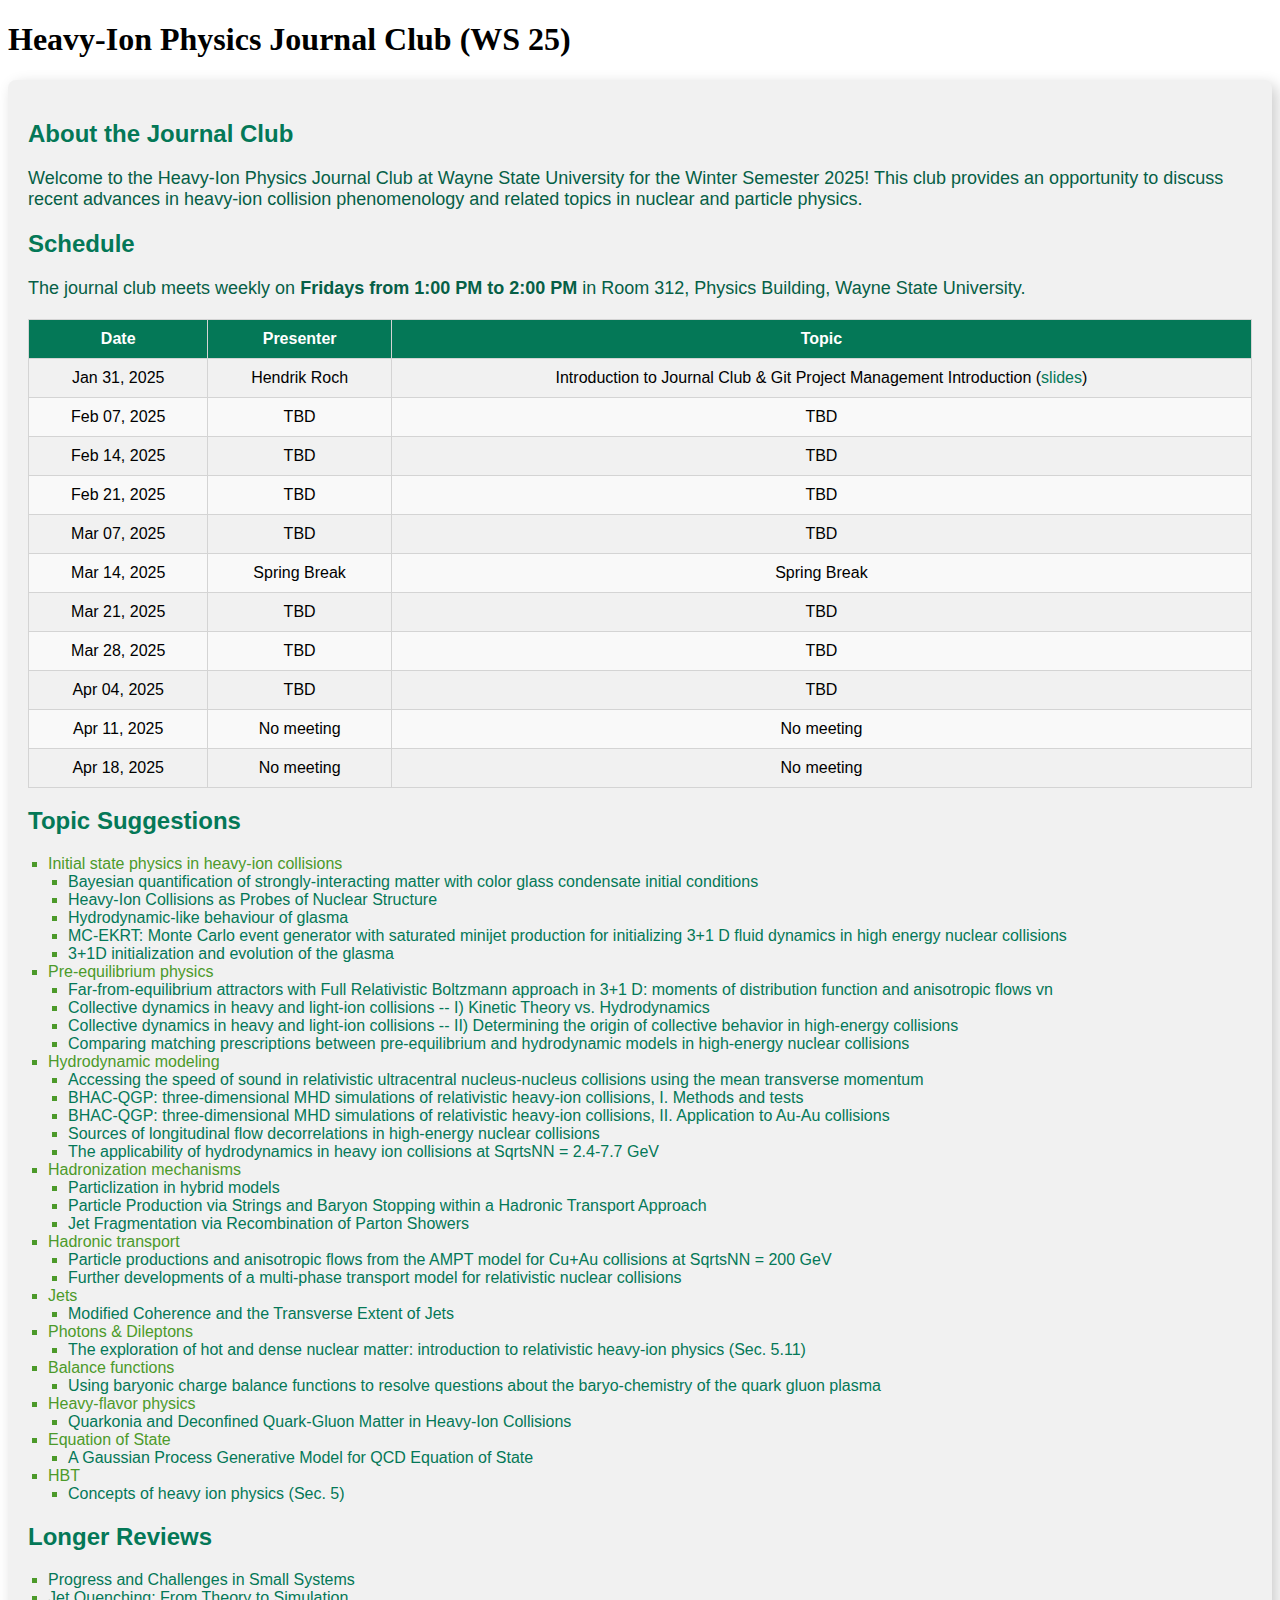
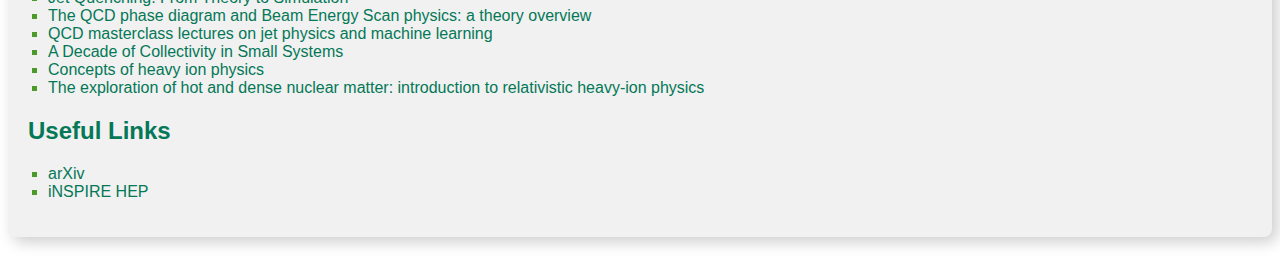
==== ws25_heavyion.html @ e43f3d15 "Add slides git intro talk link" ====
<!--
  Author: Hendrik Roch
  Copyright: 2025
  This is the sub-page for the Heavy-Ion Physics Journal Club (WS 25) at Wayne State University.
-->

<!DOCTYPE html>
<html lang="en">
<head>
    <title>Heavy-Ion Physics Journal Club (WS 25)</title>
    <meta charset="utf-8">
    <meta name="description" content="Heavy-Ion Physics Journal Club at Wayne State University (WS 25)">
    <meta name="keywords" content="heavy-ion physics, journal club, Wayne State University">
    <meta name="author" content="Hendrik Roch">
    <link rel="shortcut icon" type="image/x-icon" href="images/favicon.ico">
    <link rel="stylesheet" href="styles/style.css">
    <style>
        /* Styling for journal club page */
        .journal-club-container {
            margin: 20px auto;
            padding: 20px;
            background-color: #f1f1f1;
            box-shadow: 5px 5px 15px rgba(0, 0, 0, 0.2);
            border-radius: 8px;
            font-family: Verdana, sans-serif;
        }

        .journal-club-container h1, .journal-club-container h2 {
            color: #047857; /* Green-themed headers */
        }

        .journal-club-container p {
            font-size: 18px;
            color: #065f46; /* Dark green text */
        }

        .journal-club-container ul {
            list-style-type: square;
            padding-left: 20px;
            color: #4c9a2a; /* Slightly lighter green for list items */
        }

        .journal-club-container a {
            color: #047857;
            text-decoration: none;
        }

        .journal-club-container a:hover {
            text-decoration: underline;
            color: #065f46;
        }

        .schedule-table {
            width: 100%;
            border-collapse: collapse;
            margin-top: 20px;
        }

        .schedule-table th, .schedule-table td {
            border: 1px solid #d4d4d4;
            padding: 10px;
            text-align: center;
        }

        .schedule-table th {
            background-color: #047857;
            color: white;
        }

        .schedule-table tr:nth-child(even) {
            background-color: #f9f9f9;
        }
    </style>
</head>

<body>
  <div id="containerFlexible">
    <!-- header -->
    <div class="header">
      <h1 class="text-green-700">Heavy-Ion Physics Journal Club (WS 25)</h1>
    </div>

    <!-- insert navigation bar -->
    <script id="insert_menu" src="scripts/nav.js"></script>

    <!-- main content -->
    <div class="journal-club-container">
      <!-- Introduction -->
      <h2>About the Journal Club</h2>
      <p>
        Welcome to the Heavy-Ion Physics Journal Club at Wayne State University for the Winter Semester 2025! 
        This club provides an opportunity to discuss recent advances in heavy-ion collision phenomenology 
        and related topics in nuclear and particle physics.
      </p>

      <!-- Schedule -->
      <h2>Schedule</h2>
      <p>
        The journal club meets weekly on <strong>Fridays from 1:00 PM to 2:00 PM</strong> in Room 312, 
        Physics Building, Wayne State University.
      </p>
      <table class="schedule-table">
        <thead>
          <tr>
            <th>Date</th>
            <th>Presenter</th>
            <th>Topic</th>
          </tr>
        </thead>
        <tbody>
          <tr>
            <td>Jan 31, 2025</td>
            <td>Hendrik Roch</td>
            <td>
                Introduction to Journal Club & Git Project Management Introduction 
                (<a href="https://drive.google.com/file/d/1zXhaEBWAUE68JKhLrCkAyRIJpf4ogfJ6/view?usp=sharing" target="_blank">slides</a>)
            </td>
          </tr>
          <tr>
            <td>Feb 07, 2025</td>
            <td>TBD</td>
            <td>TBD</td>
          </tr>
          <tr>
            <td>Feb 14, 2025</td>
            <td>TBD</td>
            <td>TBD</td>
          </tr>
          <tr>
            <td>Feb 21, 2025</td>
            <td>TBD</td>
            <td>TBD</td>
          </tr>
          <tr>
            <td>Mar 07, 2025</td>
            <td>TBD</td>
            <td>TBD</td>
          </tr>
          <tr>
            <td>Mar 14, 2025</td>
            <td>Spring Break</td>
            <td>Spring Break</td>
          </tr>
          <tr>
            <td>Mar 21, 2025</td>
            <td>TBD</td>
            <td>TBD</td>
          </tr>
          <tr>
            <td>Mar 28, 2025</td>
            <td>TBD</td>
            <td>TBD</td>
          </tr>
          <tr>
            <td>Apr 04, 2025</td>
            <td>TBD</td>
            <td>TBD</td>
          </tr>
          <tr>
            <td>Apr 11, 2025</td>
            <td>No meeting</td>
            <td>No meeting</td>
          </tr>
          <tr>
            <td>Apr 18, 2025</td>
            <td>No meeting</td>
            <td>No meeting</td>
          </tr>
        </tbody>
      </table>

      <!-- Topics -->
      <h2>Topic Suggestions</h2>
      <ul>
        <li>
            Initial state physics in heavy-ion collisions
            <ul>
                <li><a href="https://inspirehep.net/literature/2634713" target="_blank">Bayesian quantification of strongly-interacting matter with color glass condensate initial conditions</a></li>
                <li><a href="https://inspirehep.net/literature/2790840" target="_blank">Heavy-Ion Collisions as Probes of Nuclear Structure</a></li>
                <li><a href="https://inspirehep.net/literature/2800499" target="_blank">Hydrodynamic-like behaviour of glasma</a></li>
                <li><a href="https://inspirehep.net/literature/2801937" target="_blank">MC-EKRT: Monte Carlo event generator with saturated minijet production for initializing 3+1 D fluid dynamics in high energy nuclear collisions</a></li>
                <li><a href="https://inspirehep.net/literature/2667107" target="_blank">3+1D initialization and evolution of the glasma</a></li>
            </ul>
        </li>
        <li>
            Pre-equilibrium physics
            <ul>
                <li><a href="https://inspirehep.net/literature/2829725" target="_blank">Far-from-equilibrium attractors with Full Relativistic Boltzmann approach in 3+1 D: moments of distribution function and anisotropic flows vn</a></li>
                <li><a href="https://inspirehep.net/literature/2854216" target="_blank">Collective dynamics in heavy and light-ion collisions -- I) Kinetic Theory vs. Hydrodynamics</a></li>
                <li><a href="https://inspirehep.net/literature/2854034" target="_blank">Collective dynamics in heavy and light-ion collisions -- II) Determining the origin of collective behavior in high-energy collisions</a></li>
                <li><a href="https://inspirehep.net/literature/2807712" target="_blank">Comparing matching prescriptions between pre-equilibrium and hydrodynamic models in high-energy nuclear collisions</a></li>
            </ul>
        </li>
        <li>
            Hydrodynamic modeling
            <ul>
                <li><a href="https://inspirehep.net/literature/2767143" target="_blank">Accessing the speed of sound in relativistic ultracentral nucleus-nucleus collisions using the mean transverse momentum</a></li>
                <li><a href="https://inspirehep.net/literature/2768366" target="_blank">BHAC-QGP: three-dimensional MHD simulations of relativistic heavy-ion collisions, I. Methods and tests</a></li>
                <li><a href="https://inspirehep.net/literature/2768362" target="_blank">BHAC-QGP: three-dimensional MHD simulations of relativistic heavy-ion collisions, II. Application to Au-Au collisions</a></li>
                <li><a href="https://inspirehep.net/literature/2822112" target="_blank">Sources of longitudinal flow decorrelations in high-energy nuclear collisions</a></li>
                <li><a href="https://inspirehep.net/literature/2011825" target="_blank">The applicability of hydrodynamics in heavy ion collisions at SqrtsNN = 2.4-7.7 GeV</a></li>
            </ul>
        </li>
        <li>
            Hadronization mechanisms
            <ul>
                <li><a href="https://inspirehep.net/literature/1118440" target="_blank">Particlization in hybrid models</a></li>
                <li><a href="https://inspirehep.net/literature/1753714" target="_blank">Particle Production via Strings and Baryon Stopping within a Hadronic Transport Approach</a></li>
                <li><a href="https://inspirehep.net/literature/1413114" target="_blank">Jet Fragmentation via Recombination of Parton Showers</a></li>
            </ul>
        </li>
        <li>
            Hadronic transport
            <ul>
                <li><a href="https://inspirehep.net/literature/1791146" target="_blank">Particle productions and anisotropic flows from the AMPT model for Cu+Au collisions at SqrtsNN = 200 GeV</a></li>
                <li><a href="https://inspirehep.net/literature/1939970" target="_blank">Further developments of a multi-phase transport model for relativistic nuclear collisions</a></li>
            </ul>
        </li>
        <li>
            Jets
            <ul>
                <li><a href="https://inspirehep.net/literature/2868884" target="_blank">Modified Coherence and the Transverse Extent of Jets</a></li>
            </ul>
        </li>
        <li>
            Photons & Dileptons
            <ul>
                <li><a href="https://inspirehep.net/literature/2168969" target="_blank">The exploration of hot and dense nuclear matter: introduction to relativistic heavy-ion physics (Sec. 5.11)</a></li>
            </ul>
        </li>
        <li>
            Balance functions
            <ul>
                <li><a href="https://inspirehep.net/literature/2163227" target="_blank">Using baryonic charge balance functions to resolve questions about the baryo-chemistry of the quark gluon plasma</a></li>
            </ul>
        </li>
        <li>
            Heavy-flavor physics
            <ul>
                <li><a href="https://inspirehep.net/literature/2868872" target="_blank">Quarkonia and Deconfined Quark-Gluon Matter in Heavy-Ion Collisions</a></li>
            </ul>
        </li>
        <li>
            Equation of State
            <ul>
                <li><a href="https://inspirehep.net/literature/2843458" target="_blank">A Gaussian Process Generative Model for QCD Equation of State</a></li>
            </ul>
        </li>
        <li>
            HBT
            <ul>
                <li><a href="https://inspirehep.net/literature/655507" target="_blank">Concepts of heavy ion physics (Sec. 5)</a></li>
            </ul>
        </li>
      </ul>

      <h2>Longer Reviews</h2>
        <ul>
            <li><a href="https://inspirehep.net/literature/2747750" target="_blank">Progress and Challenges in Small Systems</a></li>
            <li><a href="https://inspirehep.net/literature/2748749" target="_blank">Jet Quenching: From Theory to Simulation</a></li>
            <li><a href="https://inspirehep.net/literature/2758681" target="_blank">The QCD phase diagram and Beam Energy Scan physics: a theory overview</a></li>
            <li><a href="https://inspirehep.net/literature/2805681" target="_blank">QCD masterclass lectures on jet physics and machine learning</a></li>
            <li><a href="https://inspirehep.net/literature/2806468" target="_blank">A Decade of Collectivity in Small Systems</a></li>
            <li><a href="https://inspirehep.net/literature/655507" target="_blank">Concepts of heavy ion physics</a></li>
            <li><a href="https://inspirehep.net/literature/2168969" target="_blank">The exploration of hot and dense nuclear matter: introduction to relativistic heavy-ion physics</a></li>
        </ul>

      <!-- Useful Links -->
      <h2>Useful Links</h2>
      <ul>
        <li><a href="https://arxiv.org/">arXiv</a></li>
        <li><a href="https://inspirehep.net/">iNSPIRE HEP</a></li>
      </ul>
    </div>
  </div>
</body>
</html>
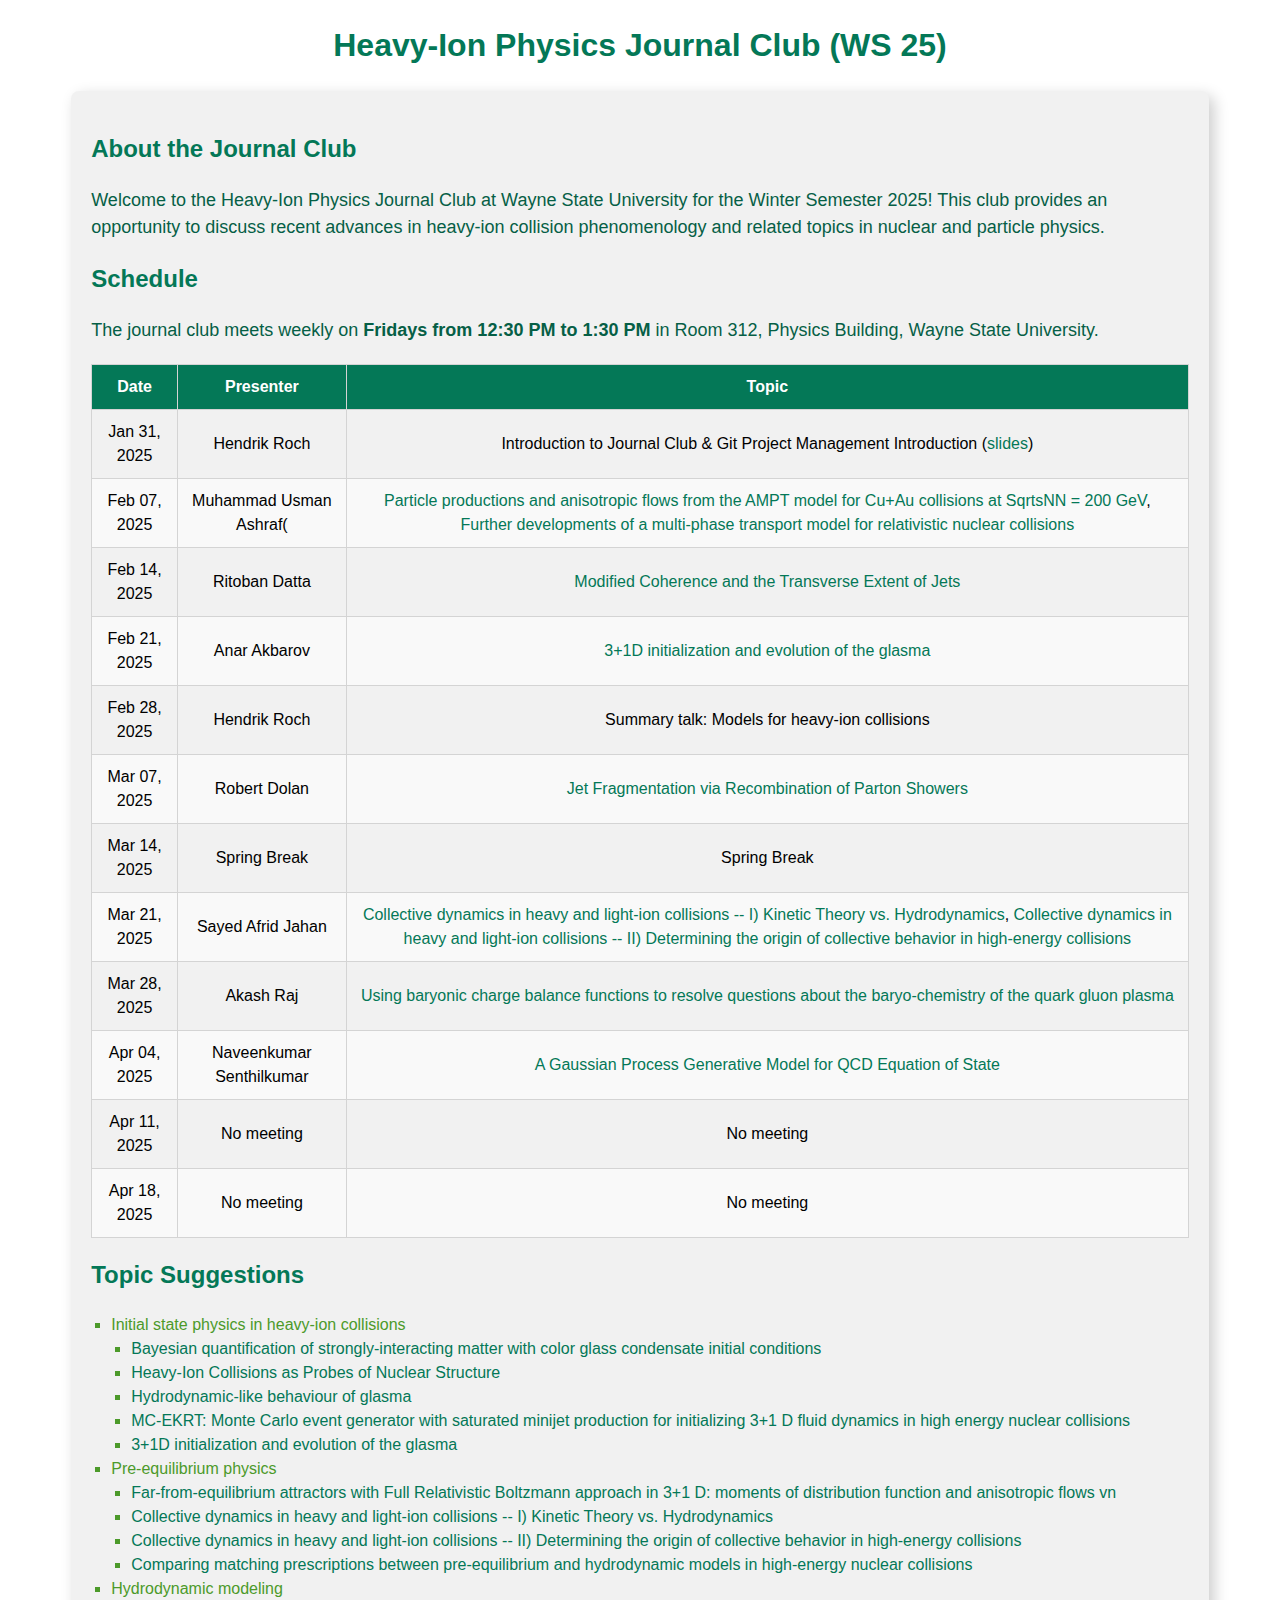
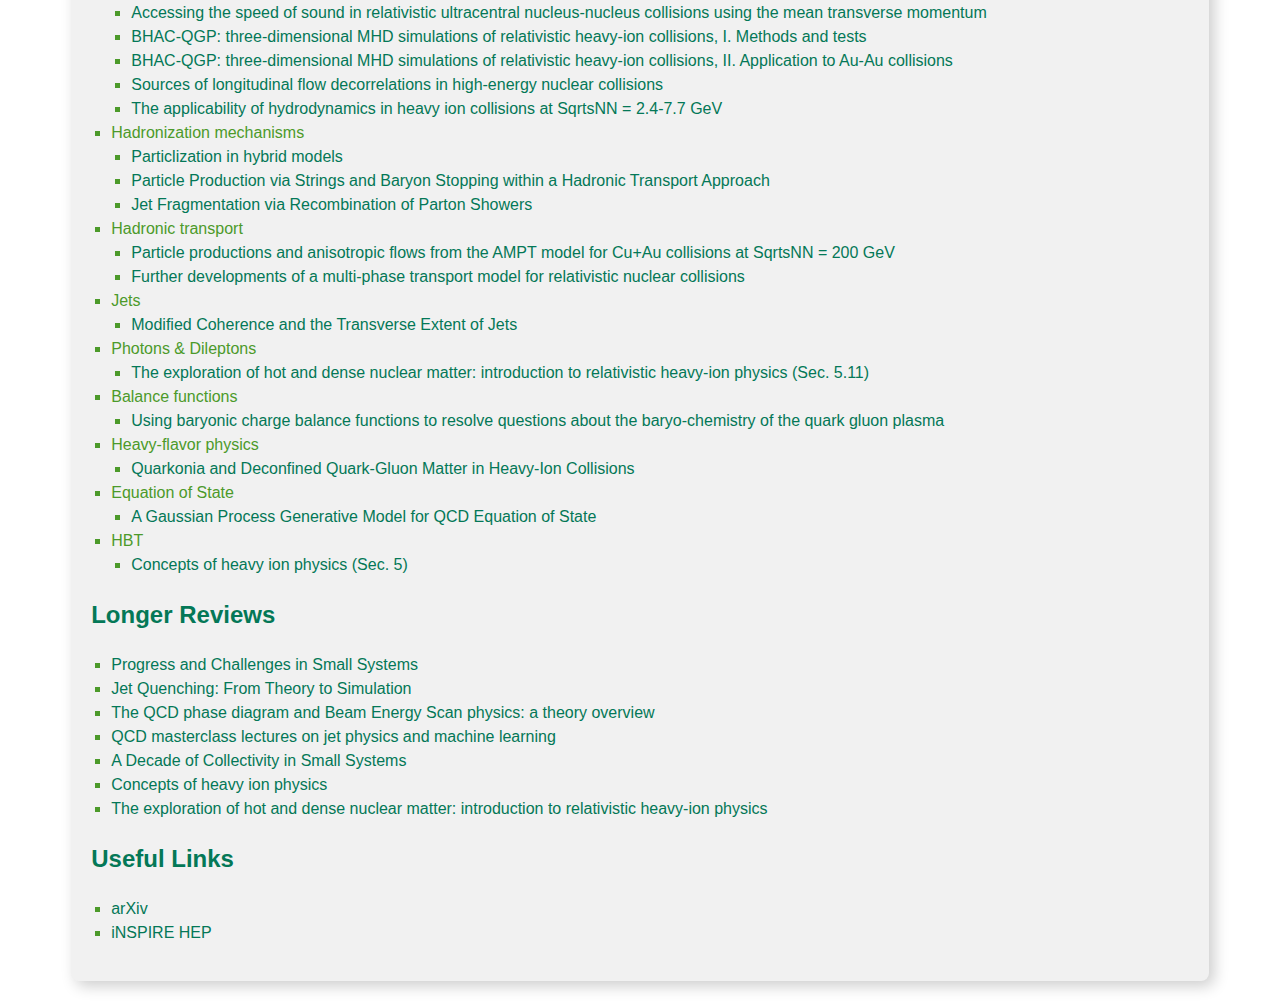
==== commit eed82853: "Add topics and presenters for journal club ws25" ====
--- a/ws25_heavyion.html
+++ b/ws25_heavyion.html
@@ -96,7 +96,7 @@
       <!-- Schedule -->
       <h2>Schedule</h2>
       <p>
-        The journal club meets weekly on <strong>Fridays from 1:00 PM to 2:00 PM</strong> in Room 312, 
+        The journal club meets weekly on <strong>Fridays from 12:30 PM to 1:30 PM</strong> in Room 312, 
         Physics Building, Wayne State University.
       </p>
       <table class="schedule-table">
@@ -118,23 +118,28 @@
           </tr>
           <tr>
             <td>Feb 07, 2025</td>
-            <td>TBD</td>
-            <td>TBD</td>
+            <td>Muhammad Usman Ashraf(</td>
+            <td><a href="https://inspirehep.net/literature/1791146" target="_blank">Particle productions and anisotropic flows from the AMPT model for Cu+Au collisions at SqrtsNN = 200 GeV</a>, <a href="https://inspirehep.net/literature/1939970" target="_blank">Further developments of a multi-phase transport model for relativistic nuclear collisions</a></td>
           </tr>
           <tr>
             <td>Feb 14, 2025</td>
-            <td>TBD</td>
-            <td>TBD</td>
+            <td>Ritoban Datta</td>
+            <td><a href="https://inspirehep.net/literature/2868884" target="_blank">Modified Coherence and the Transverse Extent of Jets</a></td>
           </tr>
           <tr>
             <td>Feb 21, 2025</td>
-            <td>TBD</td>
-            <td>TBD</td>
+            <td>Anar Akbarov</td>
+            <td><a href="https://inspirehep.net/literature/2667107" target="_blank">3+1D initialization and evolution of the glasma</a></td>
+          </tr>
+          <tr>
+            <td>Feb 28, 2025</td>
+            <td>Hendrik Roch</td>
+            <td>Summary talk: Models for heavy-ion collisions</td>
           </tr>
           <tr>
             <td>Mar 07, 2025</td>
-            <td>TBD</td>
-            <td>TBD</td>
+            <td>Robert Dolan</td>
+            <td><a href="https://inspirehep.net/literature/1413114" target="_blank">Jet Fragmentation via Recombination of Parton Showers</a></td>
           </tr>
           <tr>
             <td>Mar 14, 2025</td>
@@ -143,18 +148,18 @@
           </tr>
           <tr>
             <td>Mar 21, 2025</td>
-            <td>TBD</td>
-            <td>TBD</td>
+            <td>Sayed Afrid Jahan</td>
+            <td><a href="https://inspirehep.net/literature/2854216" target="_blank">Collective dynamics in heavy and light-ion collisions -- I) Kinetic Theory vs. Hydrodynamics</a>, <a href="https://inspirehep.net/literature/2854034" target="_blank">Collective dynamics in heavy and light-ion collisions -- II) Determining the origin of collective behavior in high-energy collisions</a></td>
           </tr>
           <tr>
             <td>Mar 28, 2025</td>
-            <td>TBD</td>
-            <td>TBD</td>
+            <td>Akash Raj</td>
+            <td><a href="https://inspirehep.net/literature/2163227" target="_blank">Using baryonic charge balance functions to resolve questions about the baryo-chemistry of the quark gluon plasma</a></td>
           </tr>
           <tr>
             <td>Apr 04, 2025</td>
-            <td>TBD</td>
-            <td>TBD</td>
+            <td>Naveenkumar Senthilkumar</td>
+            <td><a href="https://inspirehep.net/literature/2843458" target="_blank">A Gaussian Process Generative Model for QCD Equation of State</a></td>
           </tr>
           <tr>
             <td>Apr 11, 2025</td>
--- a/styles/style.css
+++ b/styles/style.css
@@ -0,0 +1,232 @@
+/* CSS Main Style Sheet */
+
+* {
+  box-sizing: border-box;
+}
+
+#containerFlexible {
+  max-width: 90%;
+  margin: auto;
+  line-height: 1.5;
+}
+
+/* formats the navigation bar */
+#NavPanelFlexible {
+  padding: 10px;
+  display: block;
+  text-align: center;
+}
+
+/* formats the footer */
+#footerFlexible {
+  color: black;
+  font-size: large;
+  text-align: center;
+  vertical-align: middle;
+  padding-top: 10px;
+}
+
+/* formats the JETSCAPE logo */
+#smallLogo {
+  width: 100px;
+  height: 100px;
+  float: left;
+  padding: 5px;
+}
+
+/* formats the meetings and talks tables */
+#talkTable {
+  position: relative;
+  margin: auto;
+  box-shadow: 10px 10px 50px #8aabb1;
+  margin-left: auto;
+  margin-right: auto;
+  margin-top: 20px;
+  margin-bottom: 20px;
+  text-align: left;
+  color: #333747;
+  font-size: medium;
+}
+
+
+/* formats various html tags  */
+
+body {
+  font-family: verdana, georgia, sans-serif;
+}
+
+h1 {
+  color: black;
+  text-align: center;
+}
+
+h2 {
+  color: black;
+  text-align: left;
+}
+
+h4 {
+  color: black;
+  text-align: left;
+  text-decoration: none;
+}
+
+hr {
+  border: .5px solid lightgray;
+}
+
+iframe {
+box-shadow: 10px 10px 50px #8aabb1;
+}
+
+.header {
+  text-align: center;
+}
+
+/* Dropdown buttons on the navigation bar */
+.dropbtn {
+  background-color: #047857; /* Dark green background */
+  color: white; /* White text */
+  padding: 16px;
+  font-size: 16px;
+  border: none;
+  text-decoration: none;
+  margin-top: 2px;
+  margin-bottom: 2px;
+  cursor: pointer;
+}
+
+/* Ensure link text inside dropdown buttons matches the button style */
+.dropbtn a {
+  color: white; /* Set link text color to white */
+  text-decoration: none; /* Remove underline */
+}
+
+.dropbtn a:hover {
+  color: white; /* Keep text white on hover */
+  text-decoration: none; /* Ensure no underline on hover */
+}
+
+.dropdown {
+  position: relative;
+  display: inline-block;
+}
+
+/* Formats the submenus when a dropdown menu is clicked */
+.dropdown-content {
+  display: none;
+  position: absolute;
+  background-color: #d1fae5; /* Light green background */
+  min-width: 160px;
+  box-shadow: 0px 8px 16px 0px rgba(0, 0, 0, 0.2);
+  z-index: 1;
+  border-radius: 4px; /* Adds rounded corners */
+}
+
+/* Formats the links in the dropdown menus */
+.dropdown-content a {
+  color: #065f46; /* Medium-dark green text */
+  padding: 12px 16px;
+  text-decoration: none;
+  display: block;
+  font-size: 14px;
+  font-weight: 500;
+}
+
+/* Add hover effect for dropdown links */
+.dropdown-content a:hover {
+  background-color: #10b981; /* Brighter green for hover effect */
+  color: white; /* White text on hover */
+}
+
+/* Show dropdown content when hovering over the dropdown */
+.dropdown:hover .dropdown-content {
+  display: block;
+}
+
+/* Change button color on hover */
+.dropbtn:hover {
+  background-color: #065f46; /* Slightly darker green */
+}
+
+/* formats expandable/collapsible abstract and
+link links on the publications page */
+.collapsible {
+  background-color: #4e7b7b; /* Adjusted to a more muted teal */
+  color: white;
+  cursor: pointer;
+  padding: 5px;
+  width: 100%;
+  border: none;
+  text-align: left;
+  outline: none;
+  font-size: 17px;
+}
+
+/* additional formatting for the collapsible buttons
+on hover */
+.active, .collapsible:hover {
+  background-color: #3b4a4a; /* Darker color for hover effect */
+}
+
+.content {
+  padding: 0 18px;
+  width: 100%;
+  display: none;
+  overflow: hidden;
+  background-color: #d1fae5; /* Softer background for content */
+}
+
+/* Formatting for the article block */
+.articleBlock {
+  display: block;
+  margin-left: auto;
+  margin-right: auto;
+  padding: 10px;
+  width: 80%;
+  background-color: #d1fae5; /* Light green background to match dropdowns */
+  border-left: 5px solid #047857; /* Dark green accent */
+  box-shadow: 2px 2px 10px rgba(0, 0, 0, 0.1); /* Soft shadow for depth */
+  border-radius: 5px;
+  font-size: medium;
+  color: #333747; /* Matching text color */
+}
+
+/* Formatting for the year headers */
+.yearHeader {
+  display: block;
+  margin-left: auto;
+  margin-right: auto;
+  padding: 8px;
+  width: 80%;
+  background-color: #047857; /* Dark green */
+  color: white; /* White text */
+  font-size: 1.5em;
+  font-weight: bold;
+  text-align: center;
+  border-radius: 5px;
+  margin-top: 15px;
+  margin-bottom: 10px;
+}
+
+/* formatting for a standard font size */
+.standardFont {
+  font-size: large;
+}
+
+.text-green-700 {
+  color: #047857; /* A dark green color */
+}
+
+.text-green-800 {
+  color: #065f46; /* A slightly darker green */
+}
+
+.text-green-600 {
+  color: #059669; /* A lighter green */
+}
+
+a.text-green-600:hover {
+  text-decoration: underline;
+  color: #047857; /* Darker green on hover */
+}
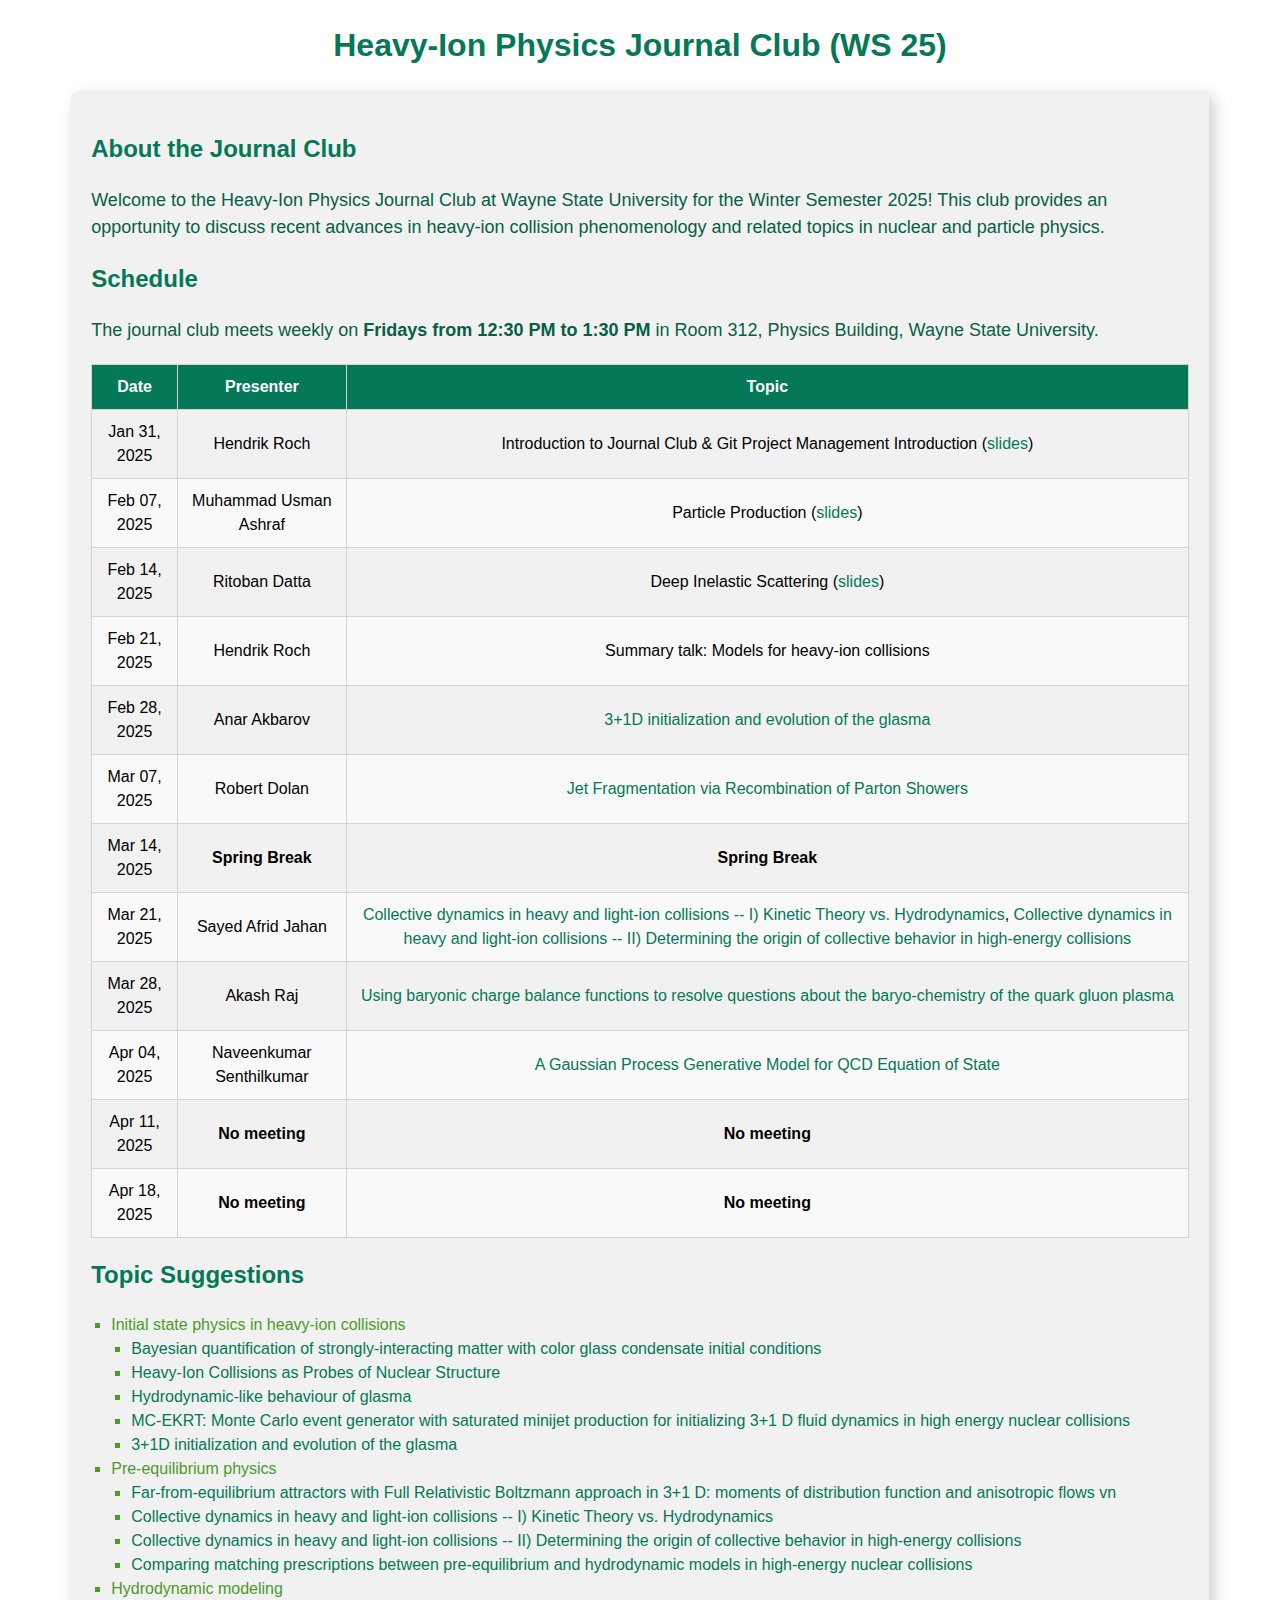
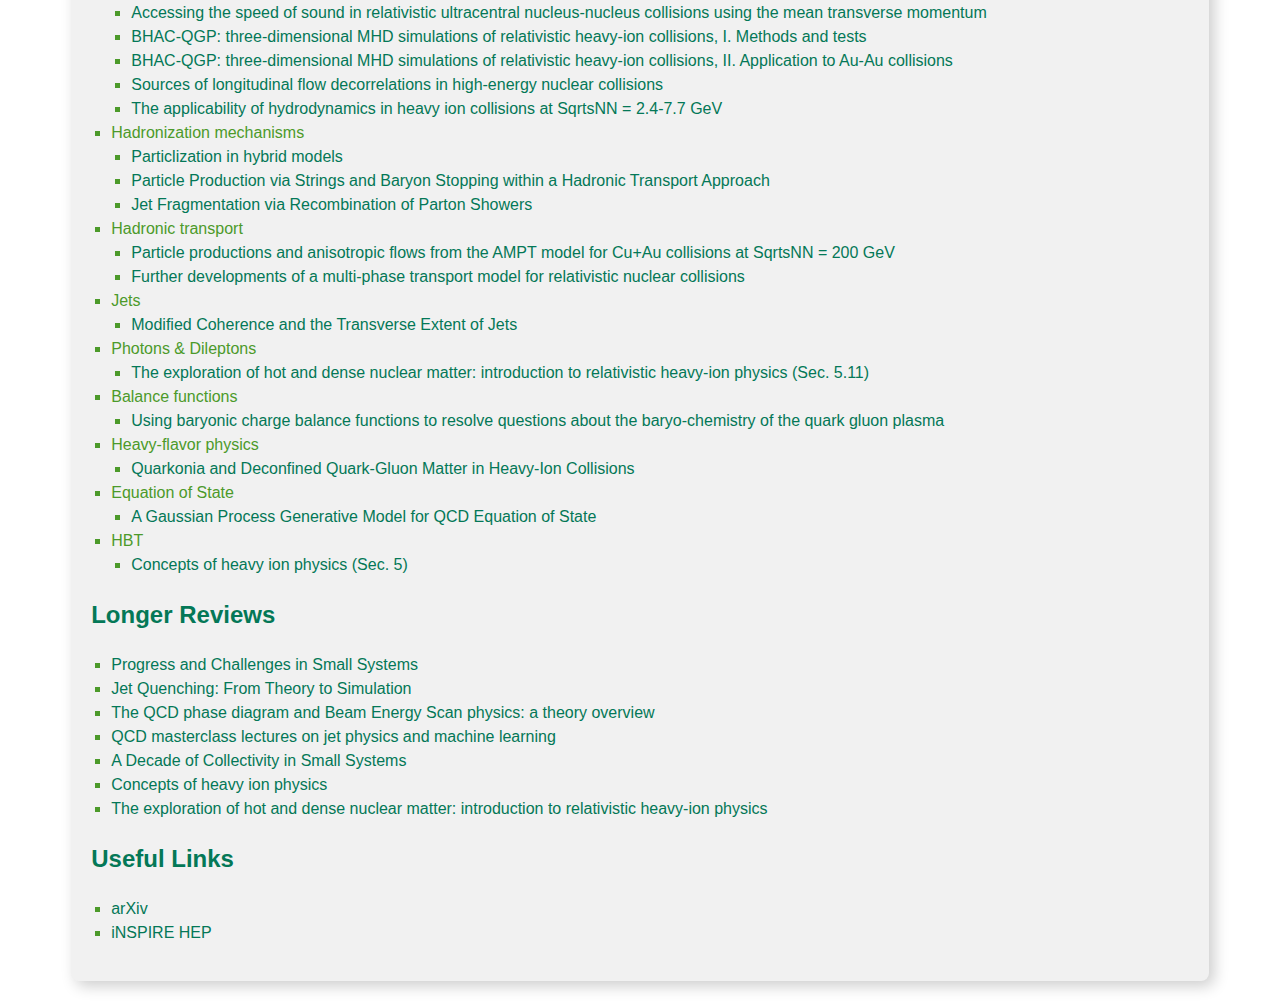
==== commit af73621f: "Add slides and update timetable" ====
--- a/ws25_heavyion.html
+++ b/ws25_heavyion.html
@@ -112,29 +112,28 @@
             <td>Jan 31, 2025</td>
             <td>Hendrik Roch</td>
             <td>
-                Introduction to Journal Club & Git Project Management Introduction 
-                (<a href="https://drive.google.com/file/d/1zXhaEBWAUE68JKhLrCkAyRIJpf4ogfJ6/view?usp=sharing" target="_blank">slides</a>)
+              Introduction to Journal Club & Git Project Management Introduction (<a href="https://drive.google.com/file/d/1zXhaEBWAUE68JKhLrCkAyRIJpf4ogfJ6/view?usp=sharing" target="_blank">slides</a>)
             </td>
           </tr>
           <tr>
             <td>Feb 07, 2025</td>
-            <td>Muhammad Usman Ashraf(</td>
-            <td><a href="https://inspirehep.net/literature/1791146" target="_blank">Particle productions and anisotropic flows from the AMPT model for Cu+Au collisions at SqrtsNN = 200 GeV</a>, <a href="https://inspirehep.net/literature/1939970" target="_blank">Further developments of a multi-phase transport model for relativistic nuclear collisions</a></td>
+            <td>Muhammad Usman Ashraf</td>
+            <td>Particle Production (<a href="https://drive.google.com/file/d/1WuiFJhjyaEcsupb3_qvvJ7ldRvZ5Kznk/view?usp=sharing" target="_blank">slides</a>)</td>
           </tr>
           <tr>
             <td>Feb 14, 2025</td>
             <td>Ritoban Datta</td>
-            <td><a href="https://inspirehep.net/literature/2868884" target="_blank">Modified Coherence and the Transverse Extent of Jets</a></td>
+            <td>Deep Inelastic Scattering (<a href="https://drive.google.com/file/d/1s5Mx0QWmwZwMGYD_IFGdlXdyZtp_PaMA/view?usp=sharing" target="_blank">slides</a>)</td>
           </tr>
           <tr>
             <td>Feb 21, 2025</td>
+            <td>Hendrik Roch</td>
+            <td>Summary talk: Models for heavy-ion collisions</td>
+          </tr>
+          <tr>
+            <td>Feb 28, 2025</td>
             <td>Anar Akbarov</td>
             <td><a href="https://inspirehep.net/literature/2667107" target="_blank">3+1D initialization and evolution of the glasma</a></td>
-          </tr>
-          <tr>
-            <td>Feb 28, 2025</td>
-            <td>Hendrik Roch</td>
-            <td>Summary talk: Models for heavy-ion collisions</td>
           </tr>
           <tr>
             <td>Mar 07, 2025</td>
@@ -143,8 +142,8 @@
           </tr>
           <tr>
             <td>Mar 14, 2025</td>
-            <td>Spring Break</td>
-            <td>Spring Break</td>
+            <td><strong>Spring Break</strong></td>
+            <td><strong>Spring Break</strong></td>
           </tr>
           <tr>
             <td>Mar 21, 2025</td>
@@ -163,13 +162,13 @@
           </tr>
           <tr>
             <td>Apr 11, 2025</td>
-            <td>No meeting</td>
-            <td>No meeting</td>
+            <td><strong>No meeting</strong></td>
+            <td><strong>No meeting</strong></td>
           </tr>
           <tr>
             <td>Apr 18, 2025</td>
-            <td>No meeting</td>
-            <td>No meeting</td>
+            <td><strong>No meeting</strong></td>
+            <td><strong>No meeting</strong></td>
           </tr>
         </tbody>
       </table>
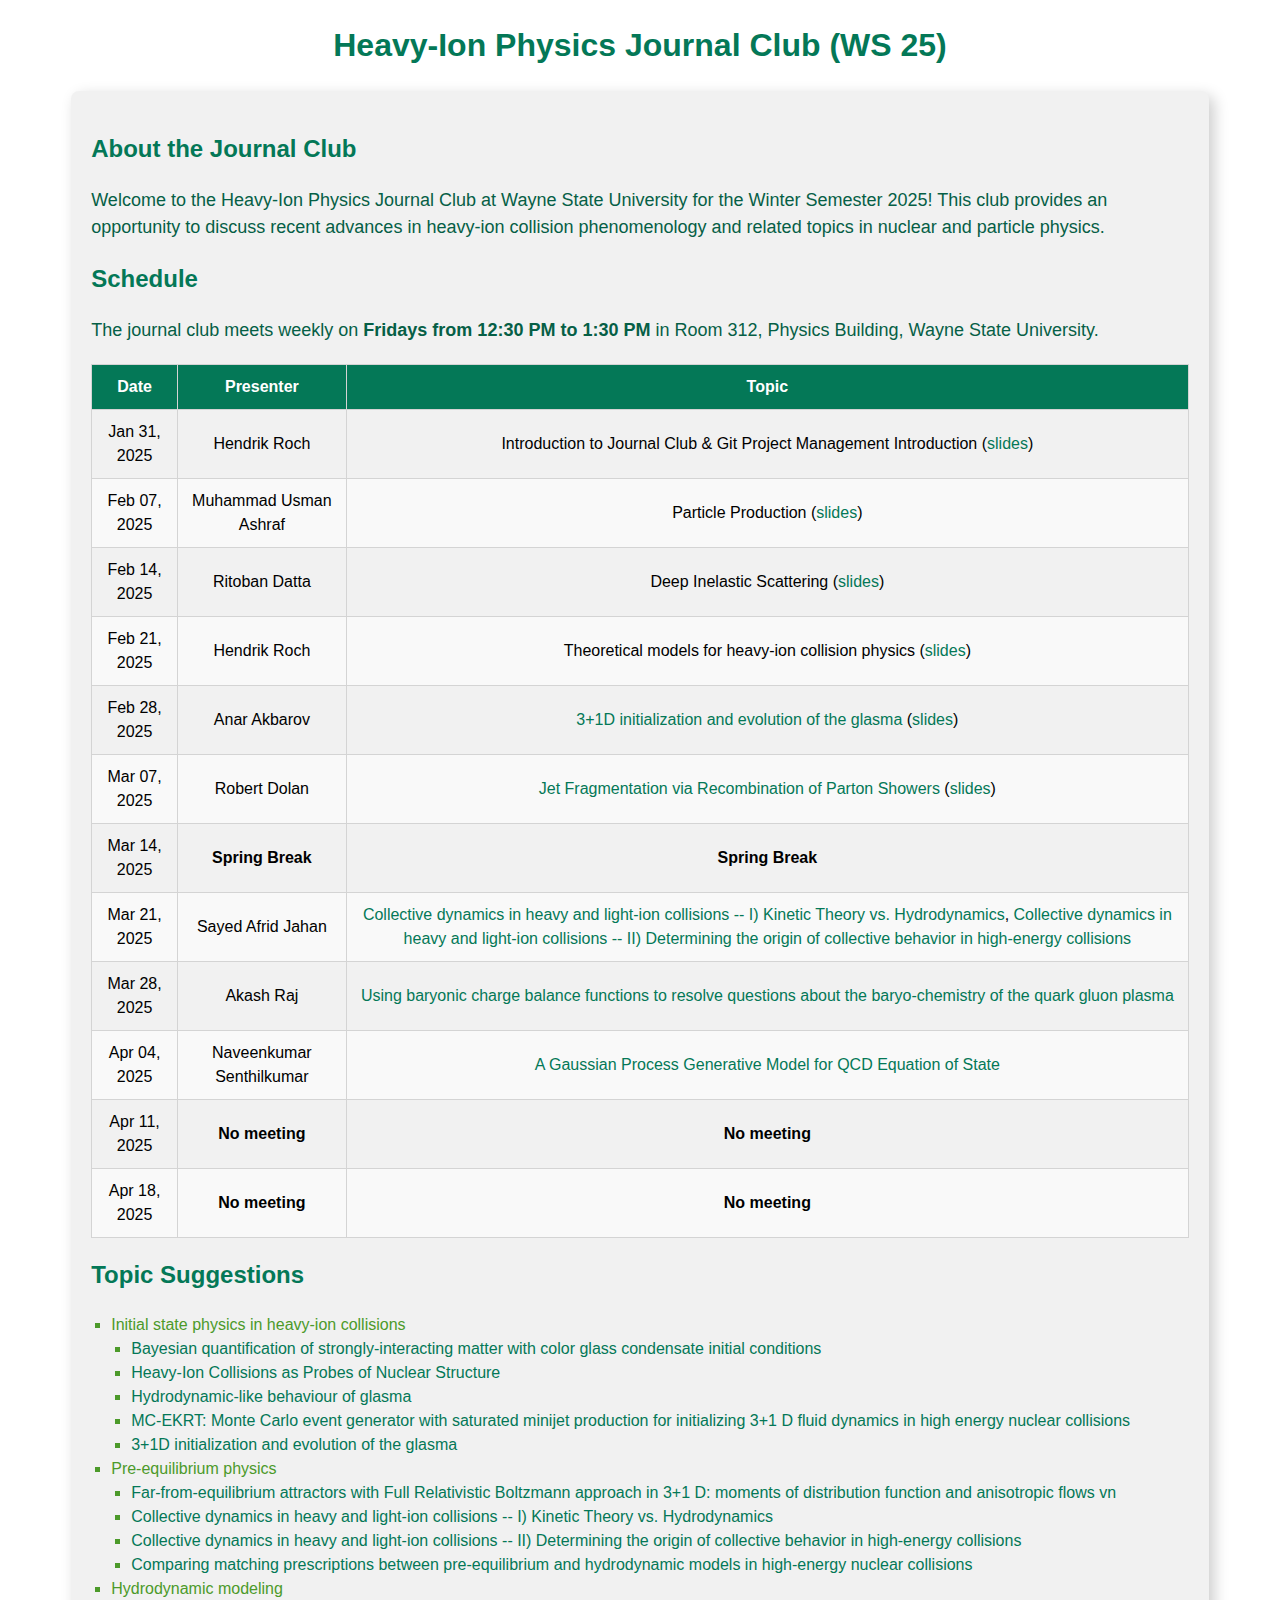
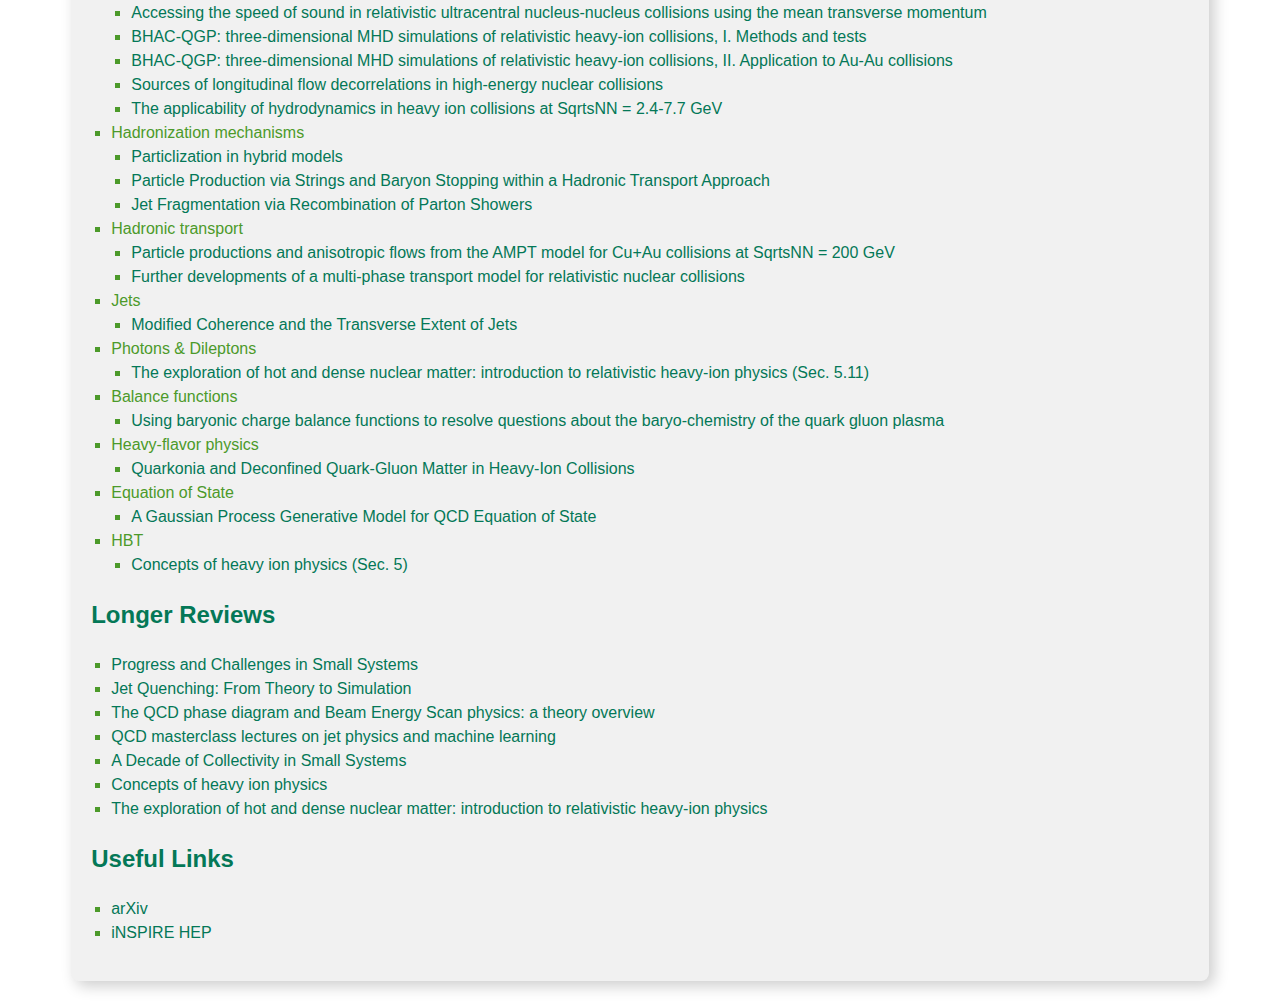
==== commit c6735bd6: "Update slides" ====
--- a/ws25_heavyion.html
+++ b/ws25_heavyion.html
@@ -128,17 +128,17 @@
           <tr>
             <td>Feb 21, 2025</td>
             <td>Hendrik Roch</td>
-            <td>Summary talk: Models for heavy-ion collisions</td>
+            <td>Theoretical models for heavy-ion collision physics (<a href="https://drive.google.com/file/d/1g9X45oZcKavygXOy9QxEEau4GC_r-9QM/view?usp=sharing" target="_blank">slides</a>)</td>
           </tr>
           <tr>
             <td>Feb 28, 2025</td>
             <td>Anar Akbarov</td>
-            <td><a href="https://inspirehep.net/literature/2667107" target="_blank">3+1D initialization and evolution of the glasma</a></td>
+            <td><a href="https://inspirehep.net/literature/2667107" target="_blank">3+1D initialization and evolution of the glasma</a> (<a href="https://drive.google.com/file/d/1U6rtabi8W-1b854e-ISxd_61p2pUoM0g/view?usp=sharing" target="_blank">slides</a>)</td>
           </tr>
           <tr>
             <td>Mar 07, 2025</td>
             <td>Robert Dolan</td>
-            <td><a href="https://inspirehep.net/literature/1413114" target="_blank">Jet Fragmentation via Recombination of Parton Showers</a></td>
+            <td><a href="https://inspirehep.net/literature/1413114" target="_blank">Jet Fragmentation via Recombination of Parton Showers</a> (<a href="https://drive.google.com/file/d/1Cm-tkyZWypZ0Vh5QxIGDJ_uNd4sIrCKJ/view?usp=sharing" target="_blank">slides</a>)</td>
           </tr>
           <tr>
             <td>Mar 14, 2025</td>
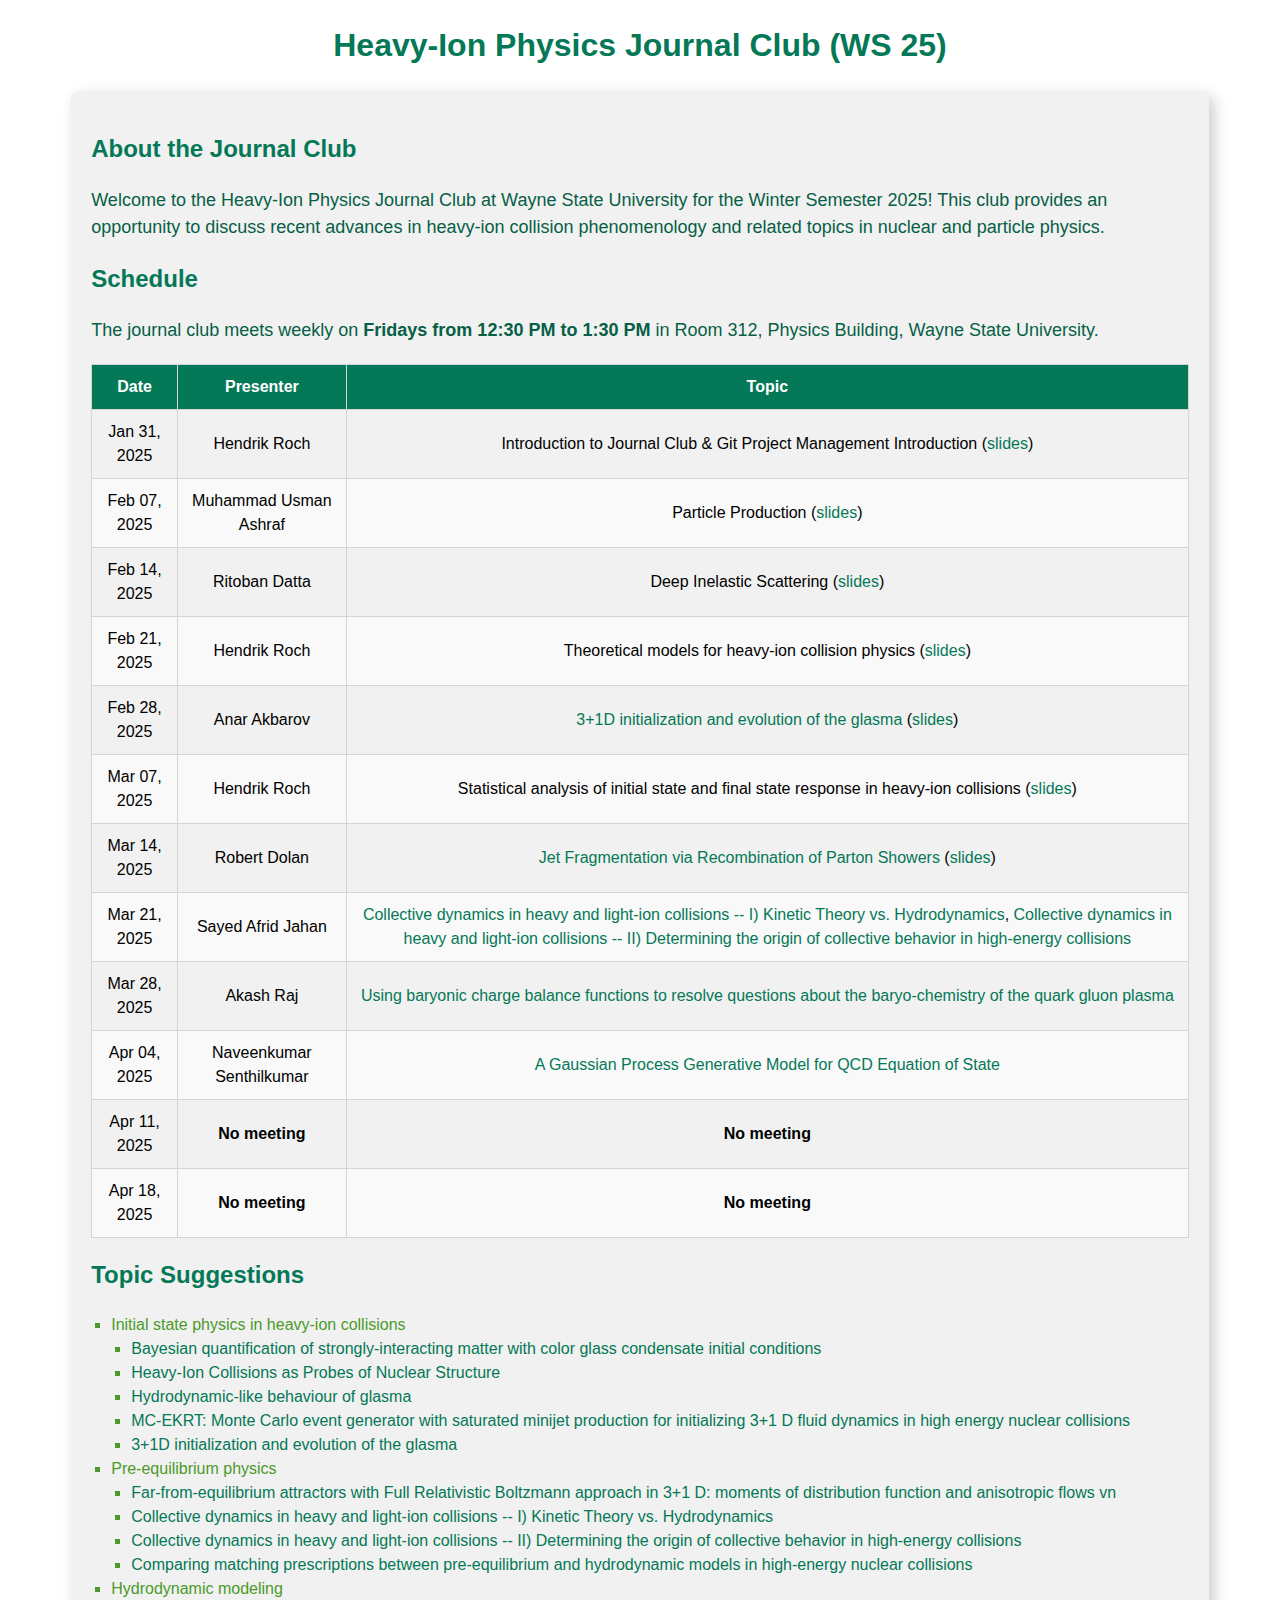
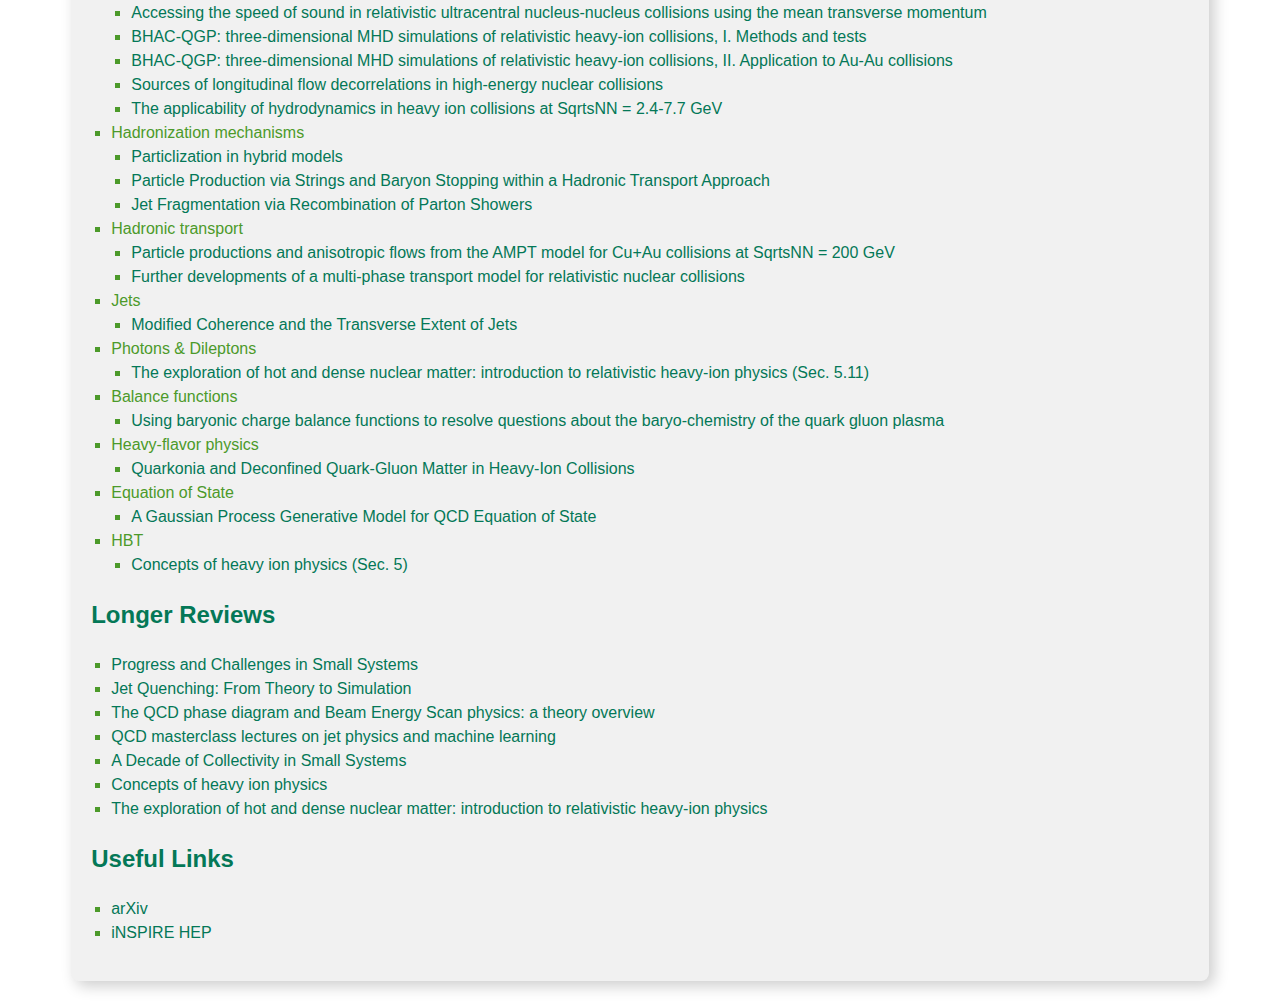
==== commit e401d114: "Add talk" ====
--- a/ws25_heavyion.html
+++ b/ws25_heavyion.html
@@ -137,13 +137,13 @@
           </tr>
           <tr>
             <td>Mar 07, 2025</td>
+            <td>Hendrik Roch</td>
+            <td>Statistical analysis of initial state and final state response in heavy-ion collisions (<a href="https://drive.google.com/file/d/11anbza2Fp8uvEqKnMaR-WK7C8BsKDl6m/view?usp=sharing" target="_blank">slides</a>)</td>
+          </tr>
+          <tr>
+            <td>Mar 14, 2025</td>
             <td>Robert Dolan</td>
             <td><a href="https://inspirehep.net/literature/1413114" target="_blank">Jet Fragmentation via Recombination of Parton Showers</a> (<a href="https://drive.google.com/file/d/1Cm-tkyZWypZ0Vh5QxIGDJ_uNd4sIrCKJ/view?usp=sharing" target="_blank">slides</a>)</td>
-          </tr>
-          <tr>
-            <td>Mar 14, 2025</td>
-            <td><strong>Spring Break</strong></td>
-            <td><strong>Spring Break</strong></td>
           </tr>
           <tr>
             <td>Mar 21, 2025</td>
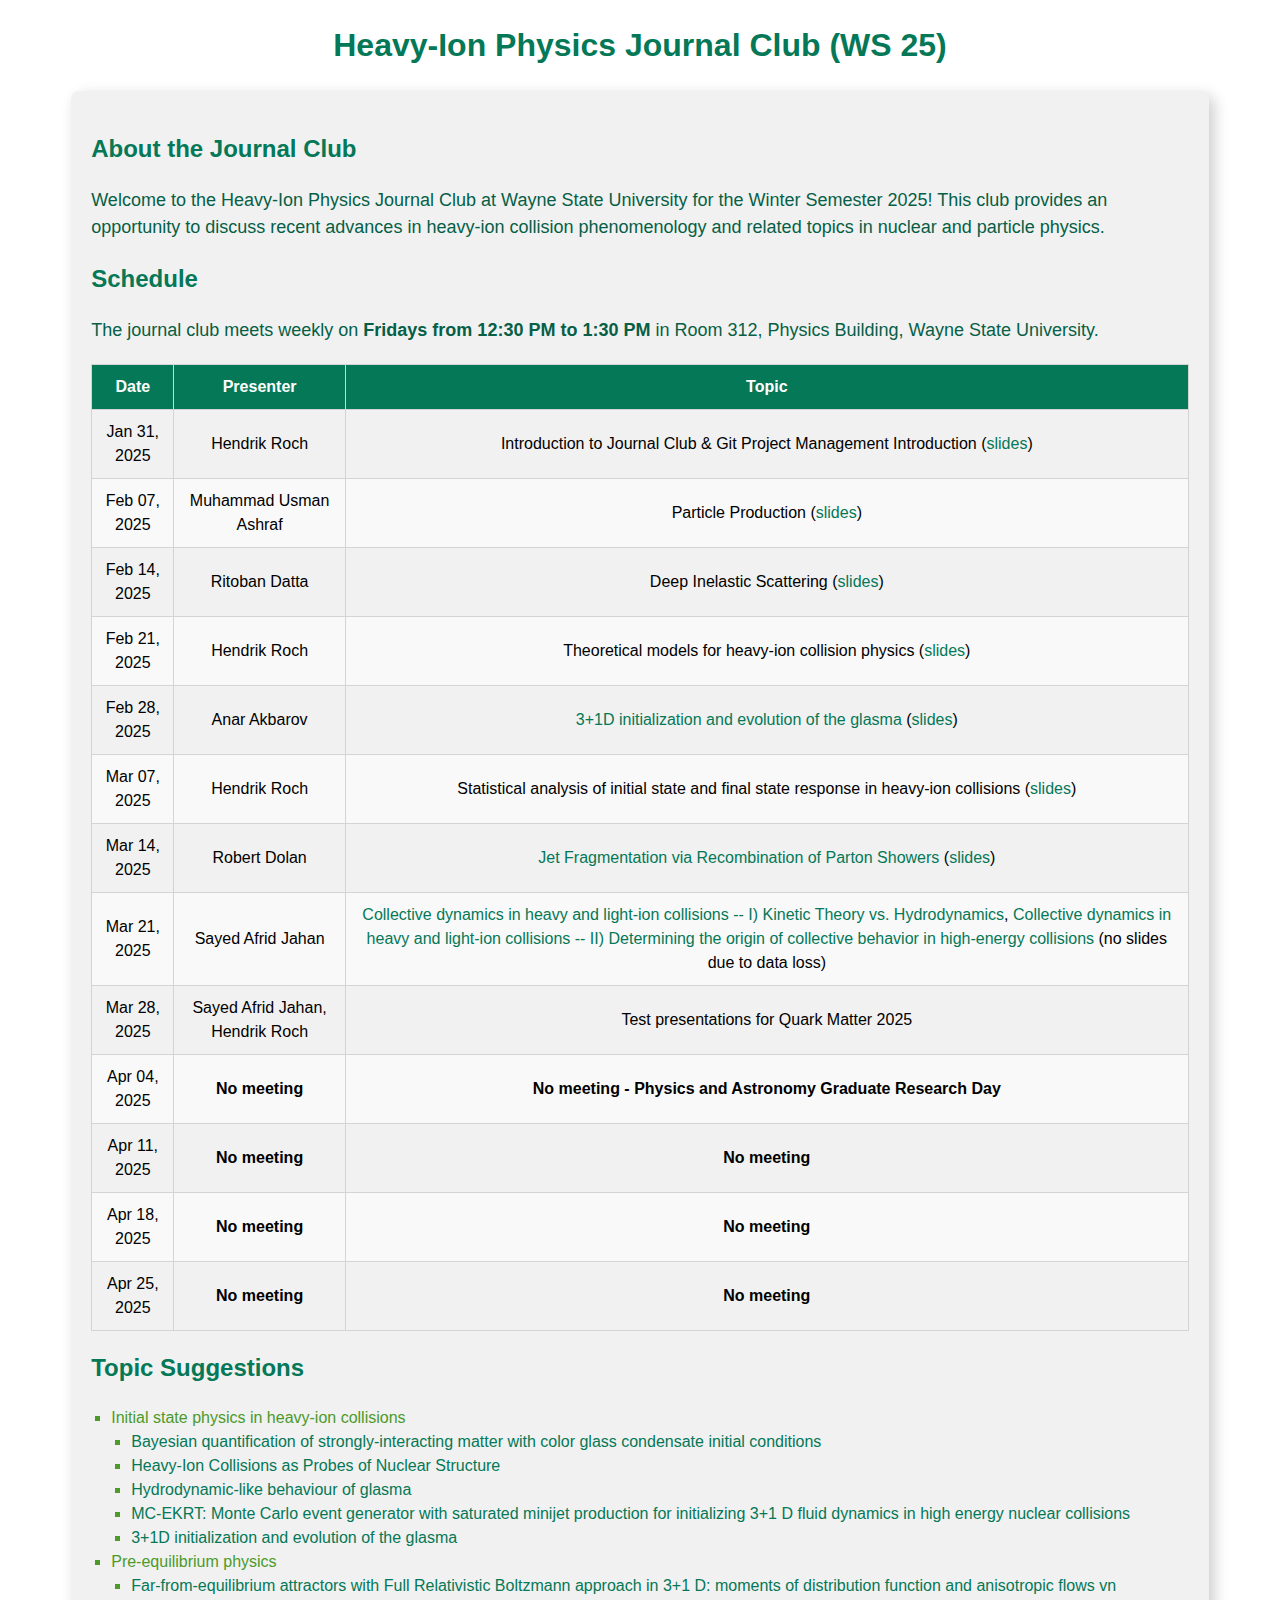
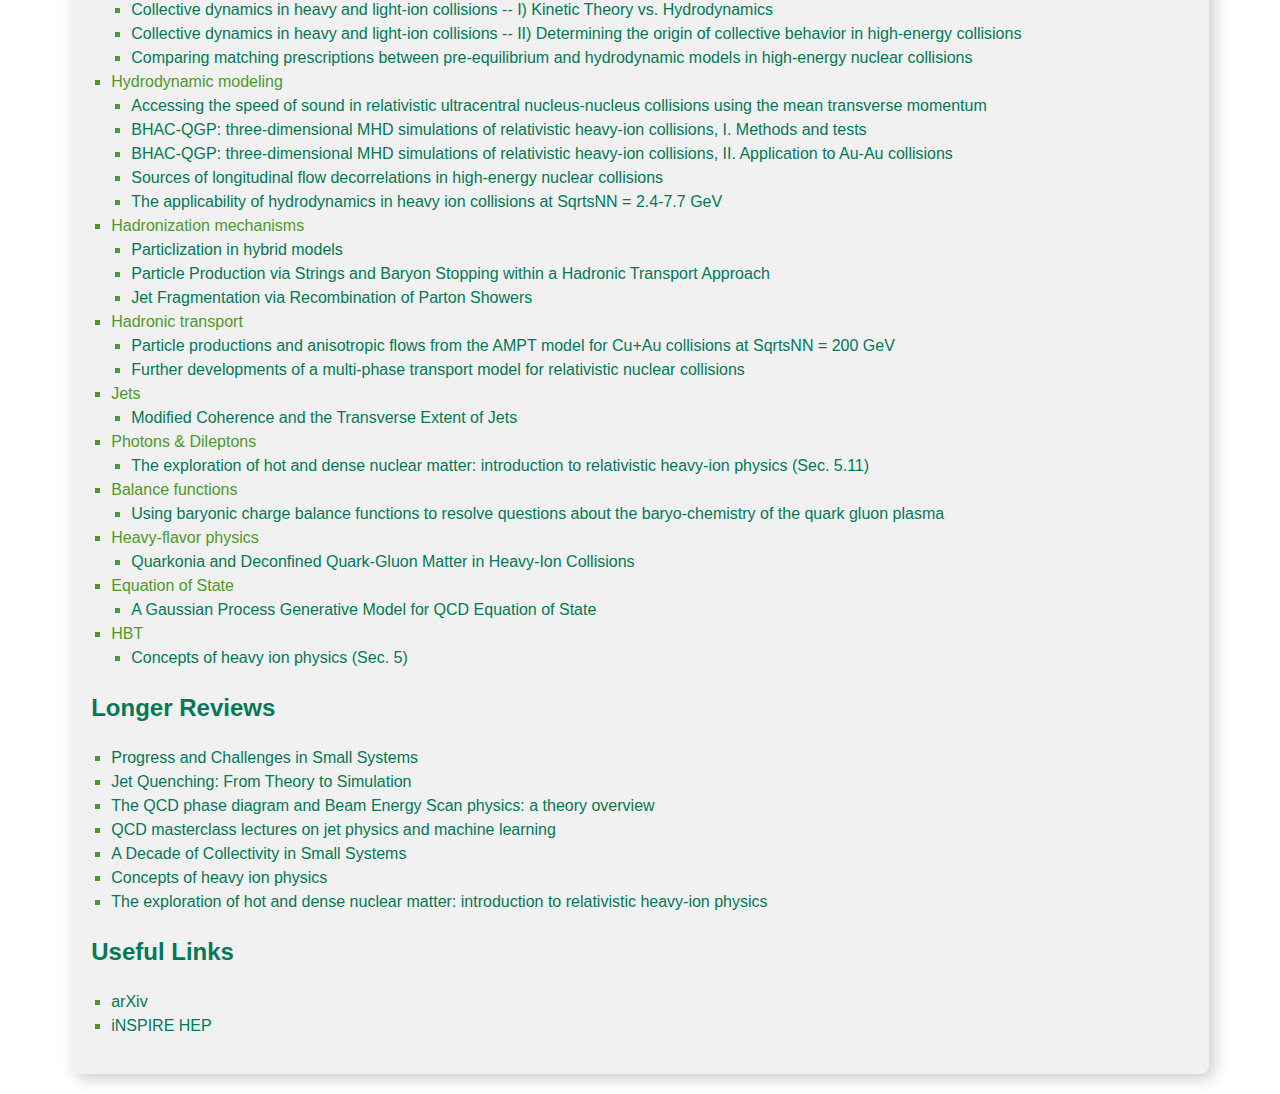
==== commit 98cf88c5: "Update journal club timetable" ====
--- a/ws25_heavyion.html
+++ b/ws25_heavyion.html
@@ -148,17 +148,17 @@
           <tr>
             <td>Mar 21, 2025</td>
             <td>Sayed Afrid Jahan</td>
-            <td><a href="https://inspirehep.net/literature/2854216" target="_blank">Collective dynamics in heavy and light-ion collisions -- I) Kinetic Theory vs. Hydrodynamics</a>, <a href="https://inspirehep.net/literature/2854034" target="_blank">Collective dynamics in heavy and light-ion collisions -- II) Determining the origin of collective behavior in high-energy collisions</a></td>
+            <td><a href="https://inspirehep.net/literature/2854216" target="_blank">Collective dynamics in heavy and light-ion collisions -- I) Kinetic Theory vs. Hydrodynamics</a>, <a href="https://inspirehep.net/literature/2854034" target="_blank">Collective dynamics in heavy and light-ion collisions -- II) Determining the origin of collective behavior in high-energy collisions</a> (no slides due to data loss)</td>
           </tr>
           <tr>
             <td>Mar 28, 2025</td>
-            <td>Akash Raj</td>
-            <td><a href="https://inspirehep.net/literature/2163227" target="_blank">Using baryonic charge balance functions to resolve questions about the baryo-chemistry of the quark gluon plasma</a></td>
+            <td>Sayed Afrid Jahan, Hendrik Roch</td>
+            <td>Test presentations for Quark Matter 2025</td>
           </tr>
           <tr>
             <td>Apr 04, 2025</td>
-            <td>Naveenkumar Senthilkumar</td>
-            <td><a href="https://inspirehep.net/literature/2843458" target="_blank">A Gaussian Process Generative Model for QCD Equation of State</a></td>
+            <td><strong>No meeting</strong></td>
+            <td><strong>No meeting - Physics and Astronomy Graduate Research Day</strong></td>
           </tr>
           <tr>
             <td>Apr 11, 2025</td>
@@ -167,6 +167,11 @@
           </tr>
           <tr>
             <td>Apr 18, 2025</td>
+            <td><strong>No meeting</strong></td>
+            <td><strong>No meeting</strong></td>
+          </tr>
+          <tr>
+            <td>Apr 25, 2025</td>
             <td><strong>No meeting</strong></td>
             <td><strong>No meeting</strong></td>
           </tr>
